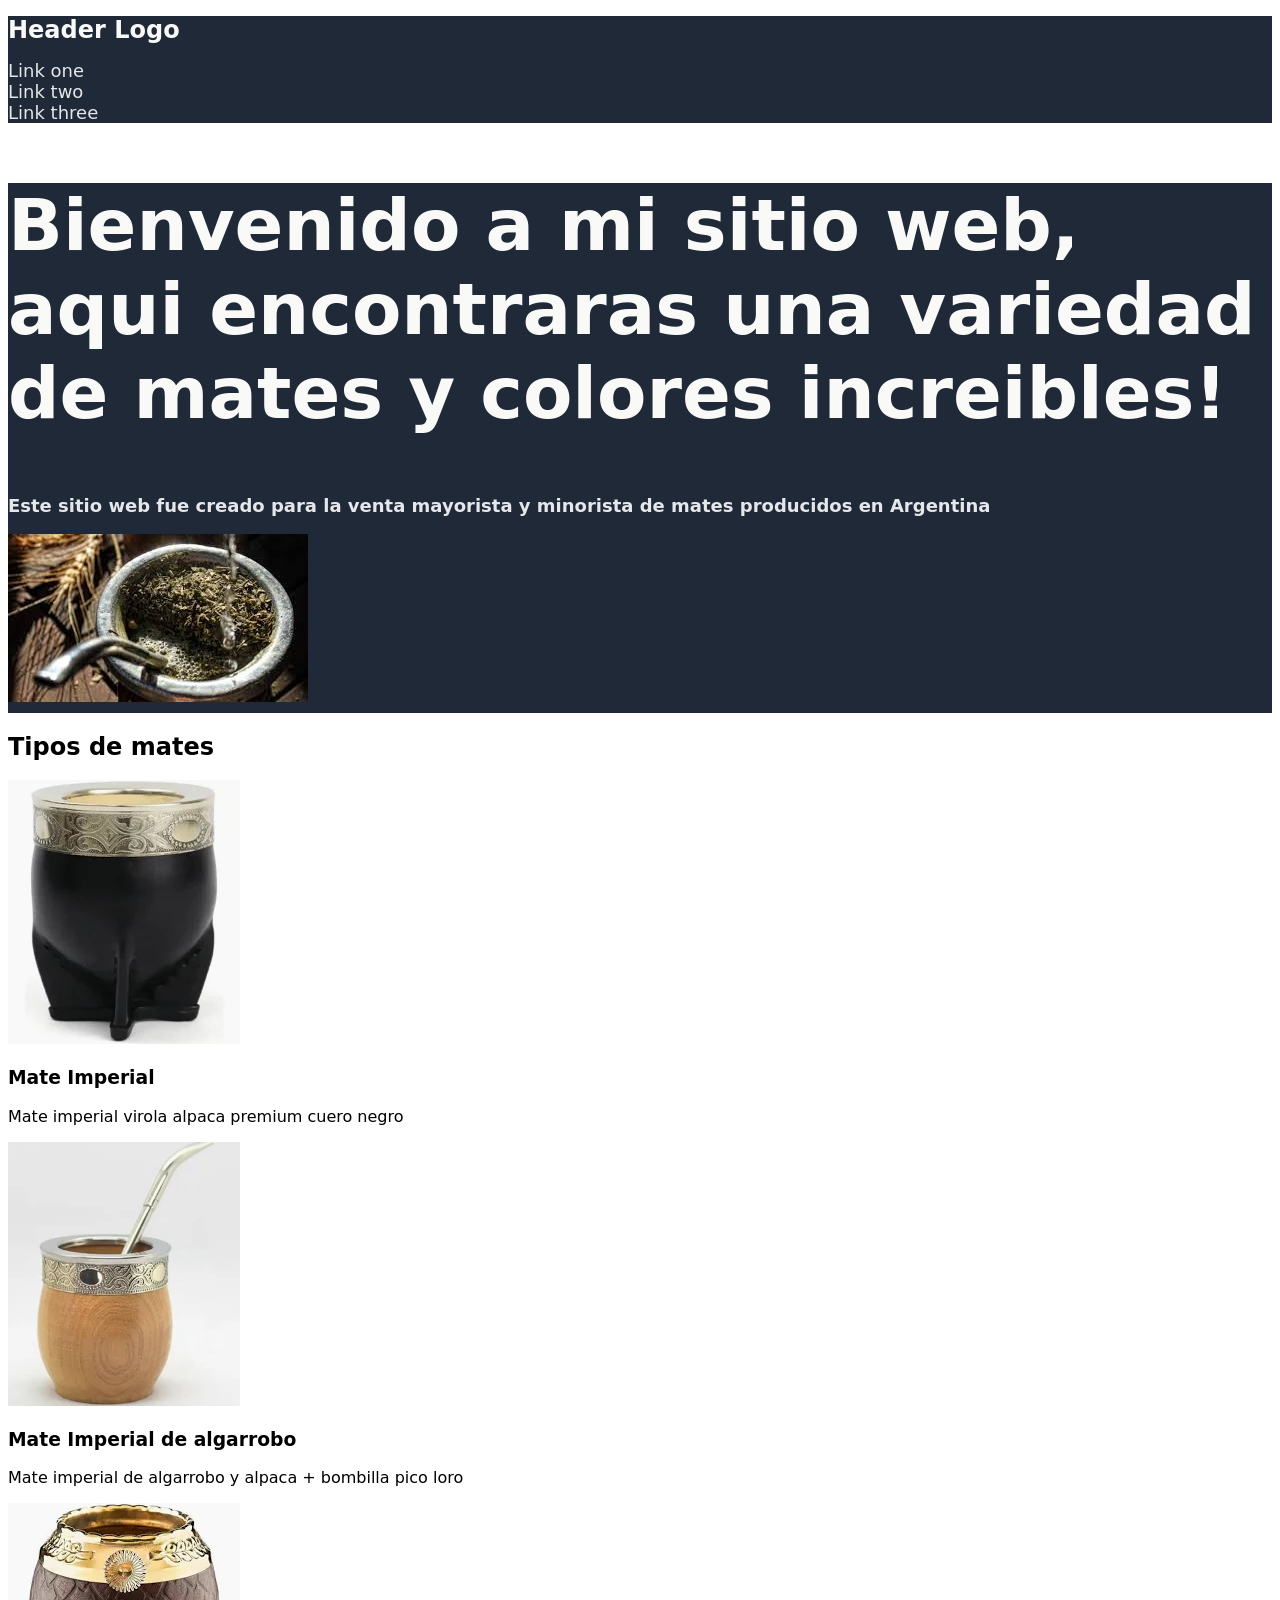
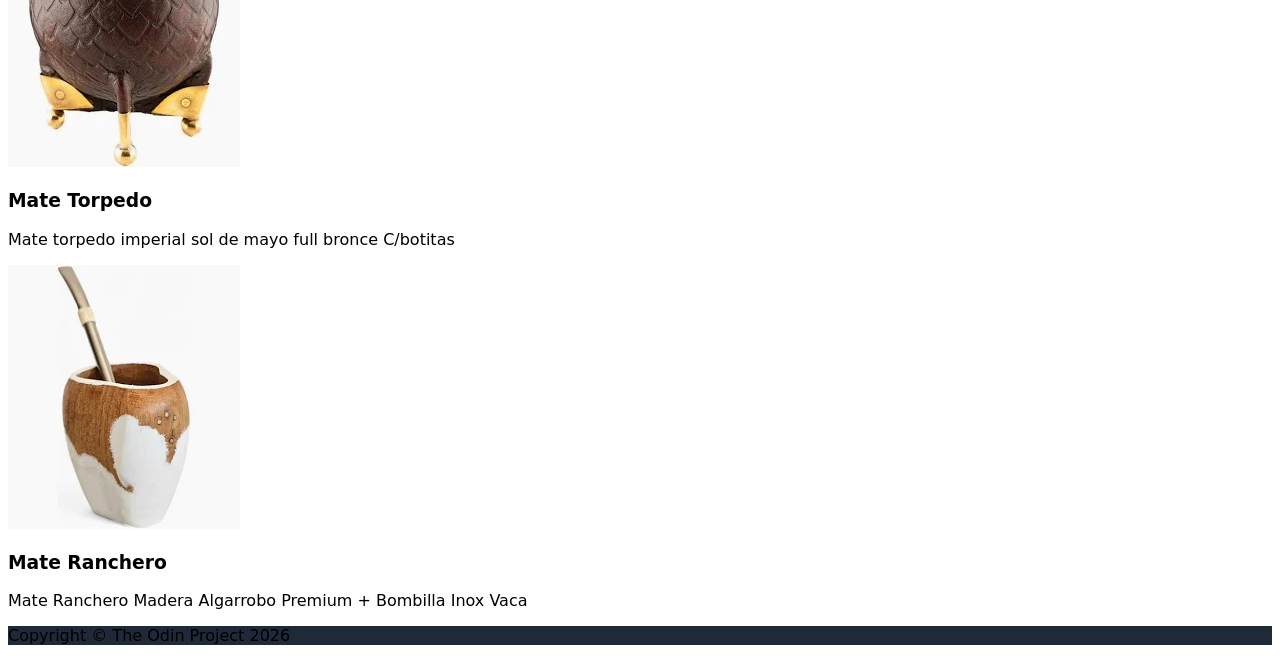
==== index.html @ 1639c1ce "modyfi the footer content" ====
<!DOCTYPE html>
<html lang="en">
<head>
    <meta charset="UTF-8">
    <meta name="viewport" content="width=device-width, initial-scale=1.0">
    <title>Index</title>
    <link rel="stylesheet" href="css/style.css">
</head>
<body>

    <header>
        <h1 class="logo">Header Logo</h1>

        <nav> <a href="http://link_one.html">Link one </a> </nav>
        <nav> <a href="http://link_two.html">Link two </a> </nav>
        <nav> <a href="http://link_three.html">Link three </a> </nav>

    </header>

    <main>
        <section class="hero">
            <h1>Bienvenido a mi sitio web, aqui encontraras una variedad de mates y colores increibles!</h1>

            <p>Este sitio web fue creado para la venta mayorista y minorista de mates producidos en Argentina</p>

            <img src="img/Logo_mate.jpeg" alt="Logo Mate">
        </section>

        <section class="mates">
            
            <h2>Tipos de mates</h2>

            <article class="mate">
                <img src="img/mate_imperial.webp" alt="Mate imperial">
                
                <h3>Mate Imperial </h3>

                <p>Mate imperial virola alpaca premium cuero negro</p>

                           
            </article>

            <article class="mate">
                <img src="img/mate_imperial_algarrobo.webp" alt="Mate imperial"> 

                <h3>Mate Imperial de algarrobo</h3>

                <p>Mate imperial de algarrobo y alpaca + bombilla pico loro</p>

                          
            </article>

            <article class="mate">
                <img src="img/mate_torpedo.webp" alt="Mate torpedo">

                <h3>Mate Torpedo</h3>

                <p>Mate torpedo imperial sol de mayo full bronce C/botitas</p>
           
            </article>

            <article class="mate">
                <img src="img/mate_ranchero.webp" alt="Mate ranchero">

                <h3>Mate Ranchero</h3>

                <p>Mate Ranchero Madera Algarrobo Premium + Bombilla Inox Vaca</p>

                          
            </article>
        </section>

        <aside>
            <p></p>
        </aside>
    </main>
    
    <footer>
        <div>
            <p> Copyright &copy; The Odin Project 2026</p>
        </div>
  </footer>
</body>
</html>
---- css/style.css ----
body {
    font-family: system-ui, -apple-system, BlinkMacSystemFont, 'Segoe UI', Roboto, Oxygen, Ubuntu, Cantarell, 'Open Sans', 'Helvetica Neue', sans-serif;
}

header, footer {
    background-color: #1f2937;
}

.logo {
    font-size: 24px;
    color: #F9FAF8;
}

nav, a {
    text-decoration: none;
    font-size: 18px;
    color: #E5E7EB;
}

main {
    background-color: #ffffff;
}

.hero {
    background-color: #1f2937;
    font-size: 48px;
    color: #F9FAF8;
    font-weight:900;
}

.hero p {
font-size: 18px;
color: #E5E7EB;
}



aside {
    background-color: #E5E7EB;
}
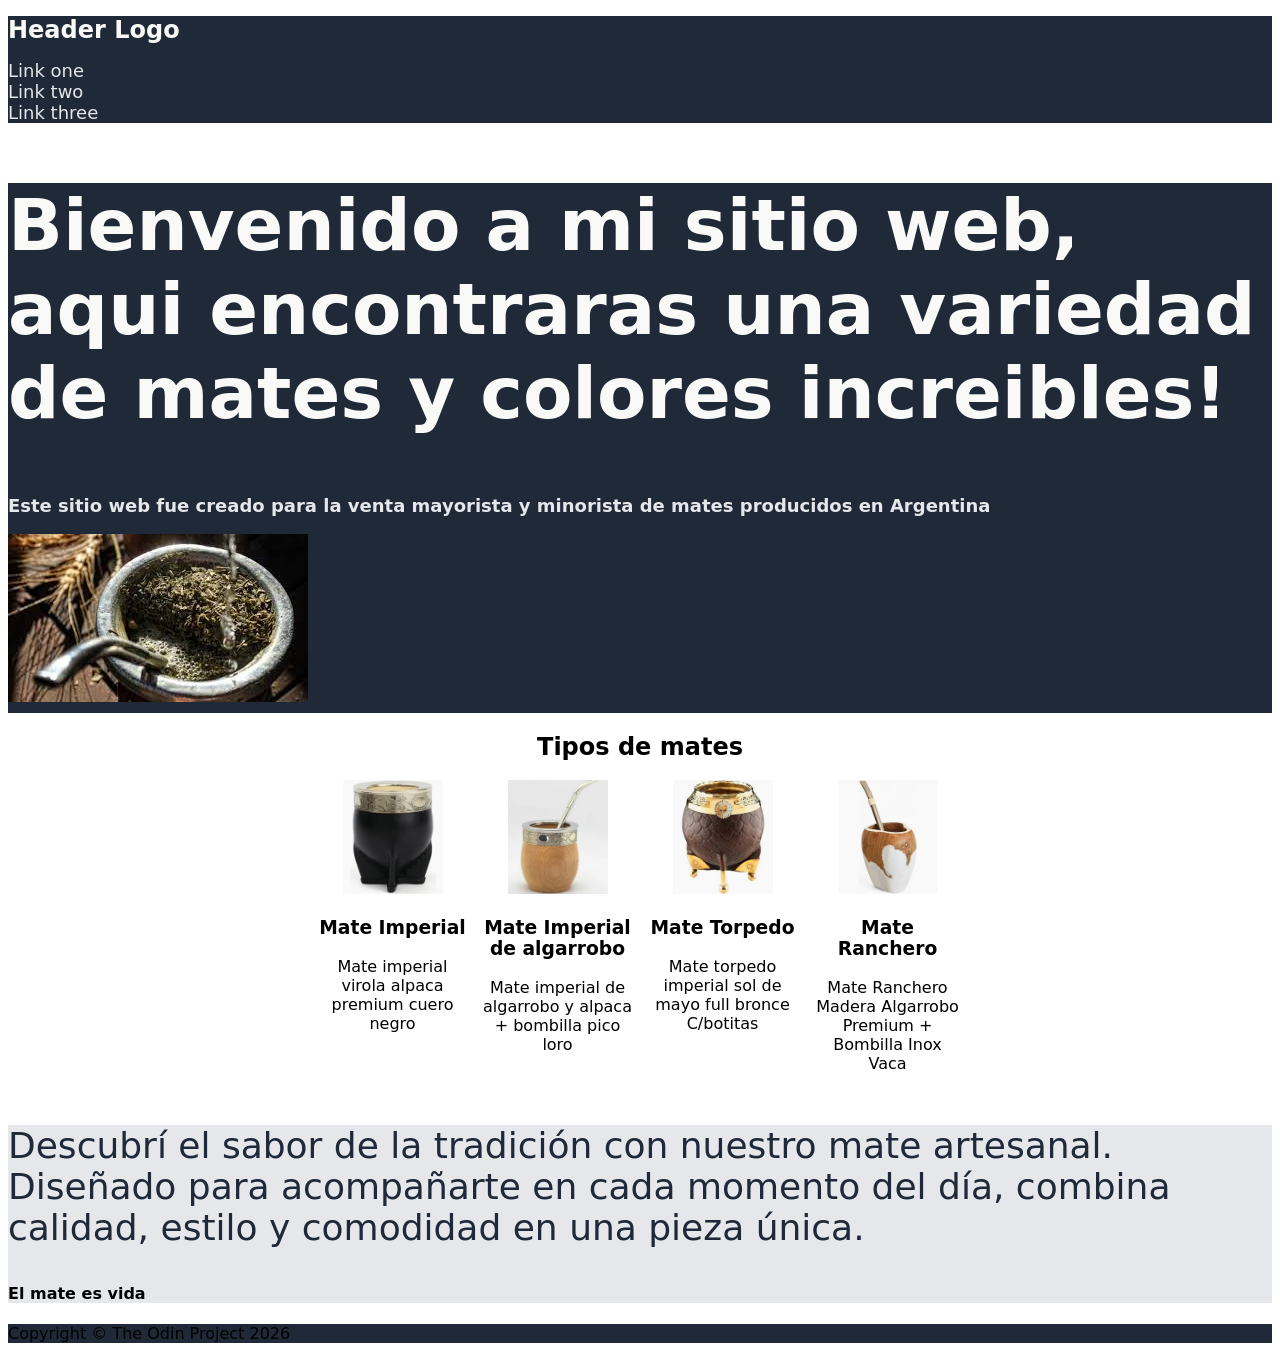
==== commit 7fa5eeb0: "Center product cards and adjust spacing" ====
--- a/index.html
+++ b/index.html
@@ -28,7 +28,9 @@
 
         <section class="mates">
             
-            <h2>Tipos de mates</h2>
+            <h2 id="title_mates">Tipos de mates</h2>
+
+            <div class="contenedor_mates">
 
             <article class="mate">
                 <img src="img/mate_imperial.webp" alt="Mate imperial">
@@ -68,11 +70,15 @@
 
                           
             </article>
+            </div>
         </section>
 
         <aside>
-            <p></p>
+            <p id="p_aside">Descubrí el sabor de la tradición con nuestro mate artesanal. Diseñado para acompañarte en cada momento del día, combina calidad, estilo y comodidad en una pieza única.</p>
+            <h4>El mate es vida</h4>
         </aside>
+
+        
     </main>
     
     <footer>
--- a/css/style.css
+++ b/css/style.css
@@ -21,6 +21,16 @@
     background-color: #ffffff;
 }
 
+aside {
+    background-color: #E5E7EB;
+}
+
+#p_aside {
+    font-size: 36px;
+    color: #1f2937;
+    font-weight: 300;
+}
+
 .hero {
     background-color: #1f2937;
     font-size: 48px;
@@ -37,4 +47,24 @@
 
 aside {
     background-color: #E5E7EB;
+}
+
+#title_mates {
+    text-align: center;
+}
+
+.contenedor_mates {
+    display: flex;
+    gap: 15px;
+    justify-content: center;
+}
+
+.mate {
+    width: 150px;            /* ancho de cada bloque */
+    text-align: center;      /* centra texto e imagen */
+}
+
+.mate img {
+    width: 100px;
+    height: auto;
 }
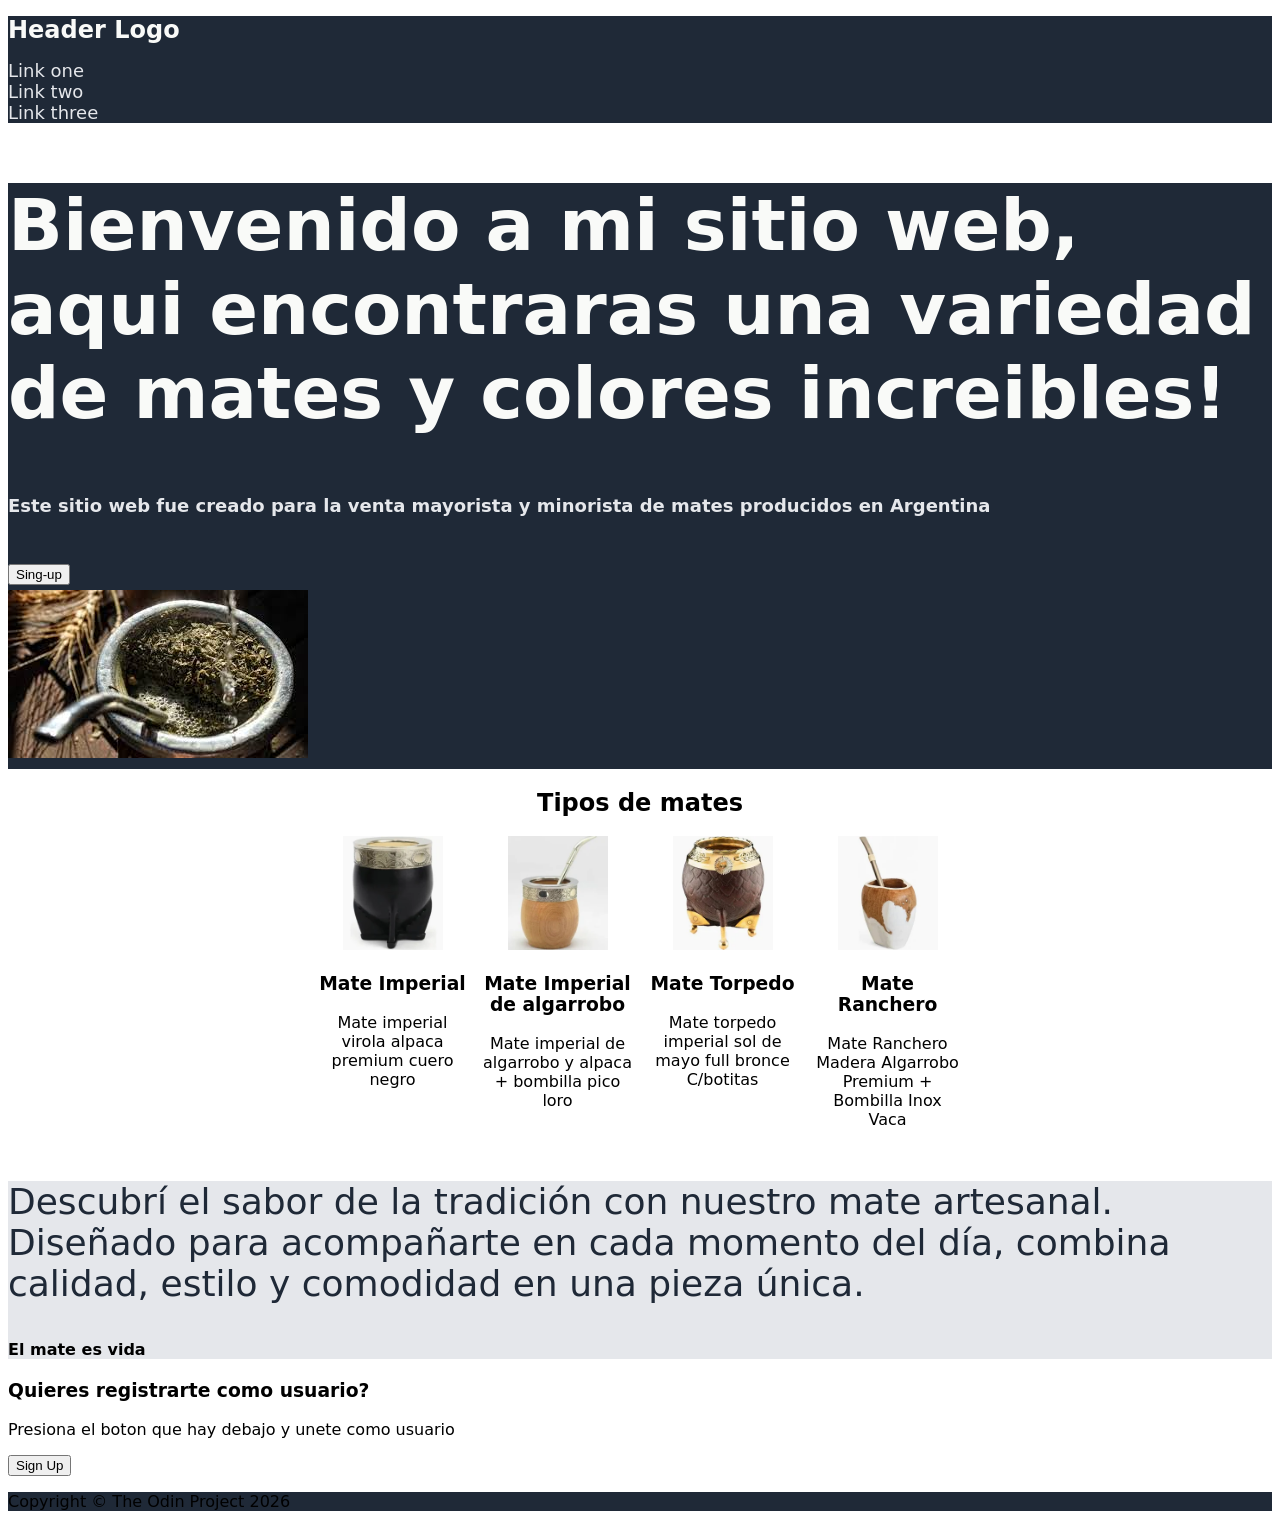
==== commit f09dfaed: "Add sign up buttons and structure section" ====
--- a/index.html
+++ b/index.html
@@ -18,12 +18,21 @@
     </header>
 
     <main>
+        
         <section class="hero">
-            <h1>Bienvenido a mi sitio web, aqui encontraras una variedad de mates y colores increibles!</h1>
 
-            <p>Este sitio web fue creado para la venta mayorista y minorista de mates producidos en Argentina</p>
+                <div class="hero_text">
+                    <h1>Bienvenido a mi sitio web, aqui encontraras una variedad de mates y colores increibles!</h1>
 
-            <img src="img/Logo_mate.jpeg" alt="Logo Mate">
+                    <p>Este sitio web fue creado para la venta mayorista y minorista de mates producidos en Argentina</p>
+
+                    <button>Sing-up</button>
+                </div>
+
+                <div id="hero_img">
+                    <img src="img/Logo_mate.jpeg" alt="Logo Mate">
+                </div>
+
         </section>
 
         <section class="mates">
@@ -78,6 +87,18 @@
             <h4>El mate es vida</h4>
         </aside>
 
+        <section class="llamado_accion">
+
+            <div class="texto_accion">
+                <h3>Quieres registrarte como usuario?</h3>
+
+                <p>Presiona el boton que hay debajo y unete como usuario</p>
+            </div>
+
+            <button>Sign Up</button>
+
+        </section>
+
         
     </main>
     
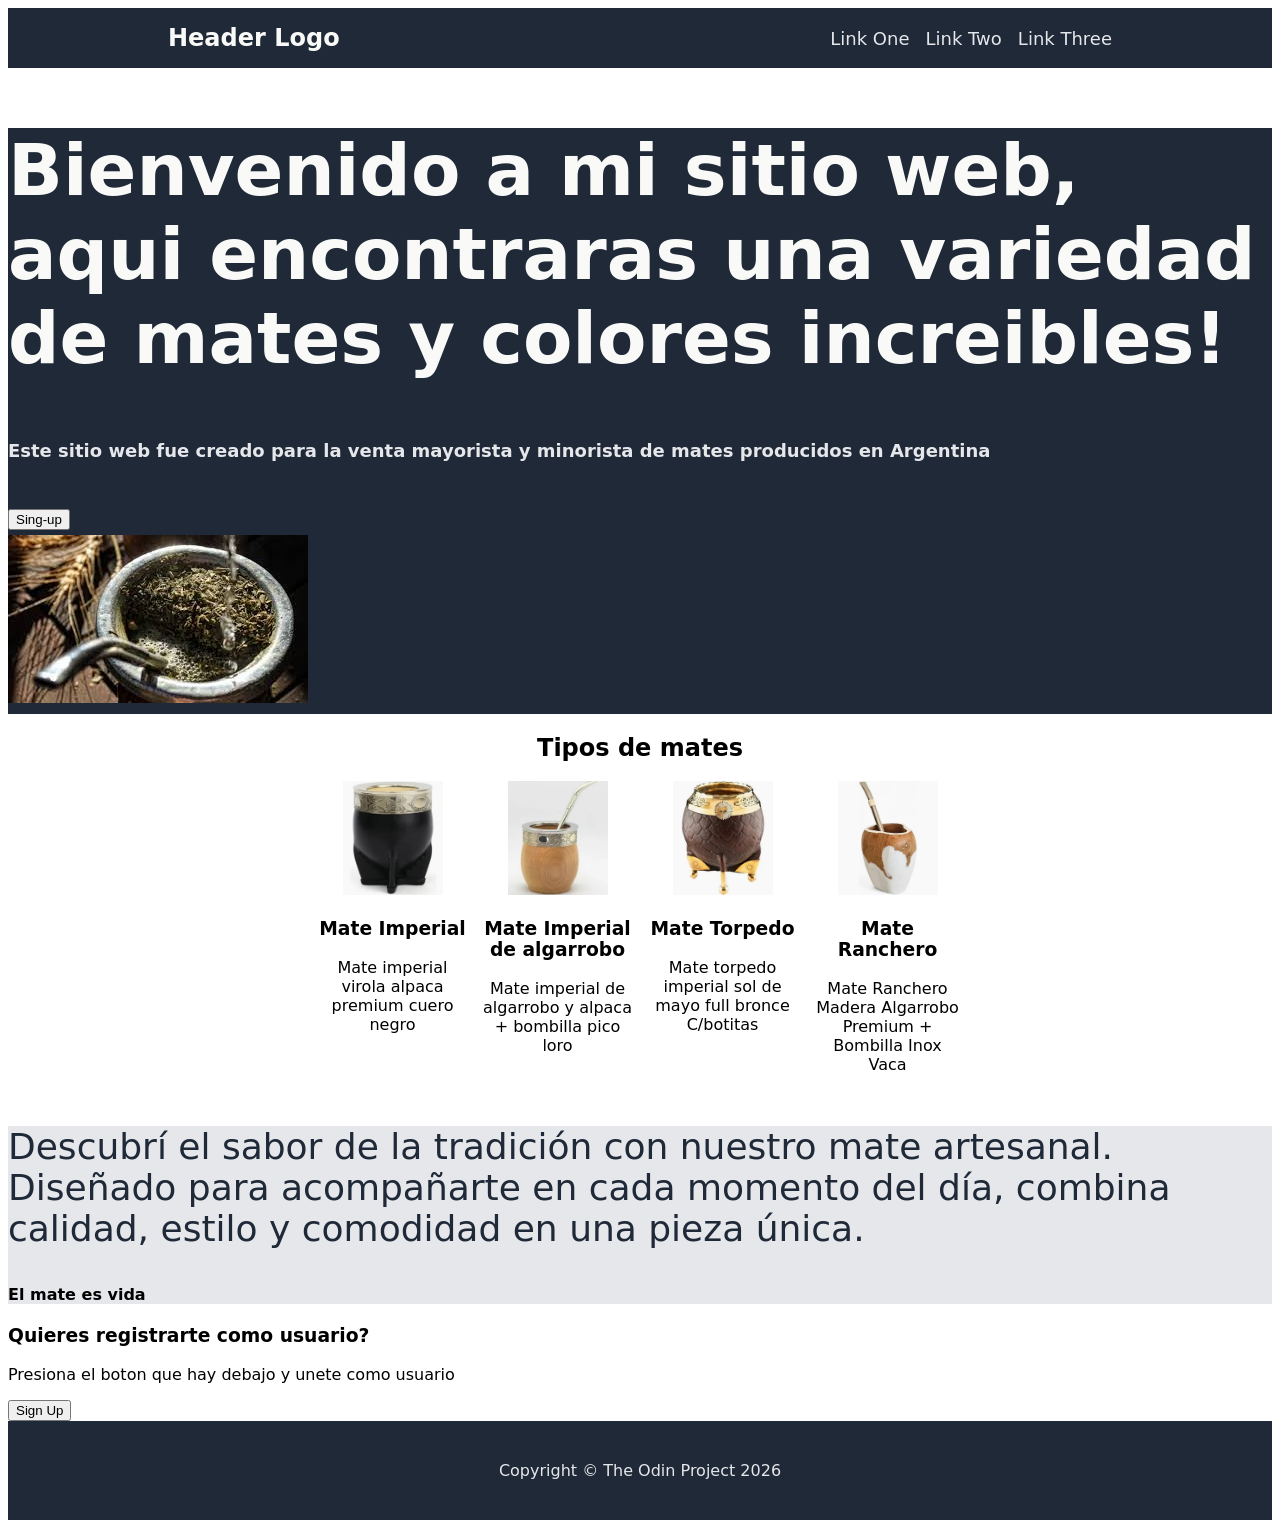
==== commit 84d04cc8: "Update navigation structure and header styles" ====
--- a/index.html
+++ b/index.html
@@ -10,11 +10,14 @@
 
     <header>
         <h1 class="logo">Header Logo</h1>
-
-        <nav> <a href="http://link_one.html">Link one </a> </nav>
-        <nav> <a href="http://link_two.html">Link two </a> </nav>
-        <nav> <a href="http://link_three.html">Link three </a> </nav>
-
+        
+        <nav>
+            <ul>
+                <li><a href="link_one.html"> Link One</a></li>
+                <li><a href="link_two.html"> Link Two</a></li>
+                <li><a href="link_three.html"> Link Three</a></li>
+            </ul>
+        </nav>
     </header>
 
     <main>
--- a/css/style.css
+++ b/css/style.css
@@ -2,8 +2,18 @@
     font-family: system-ui, -apple-system, BlinkMacSystemFont, 'Segoe UI', Roboto, Oxygen, Ubuntu, Cantarell, 'Open Sans', 'Helvetica Neue', sans-serif;
 }
 
-header, footer {
+header {
     background-color: #1f2937;
+    display: flex;
+    justify-content: space-between;
+    align-items: center;
+    padding: 0 10rem;
+}
+
+header ul {
+    display: flex;
+    gap: 1rem;
+    list-style: none;
 }
 
 .logo {
@@ -67,4 +77,11 @@
 .mate img {
     width: 100px;
     height: auto;
+}
+
+footer {
+    background-color: #1f2937;
+    color: #E5E7EB;
+    padding: 1.5rem 0;
+    text-align: center;
 }
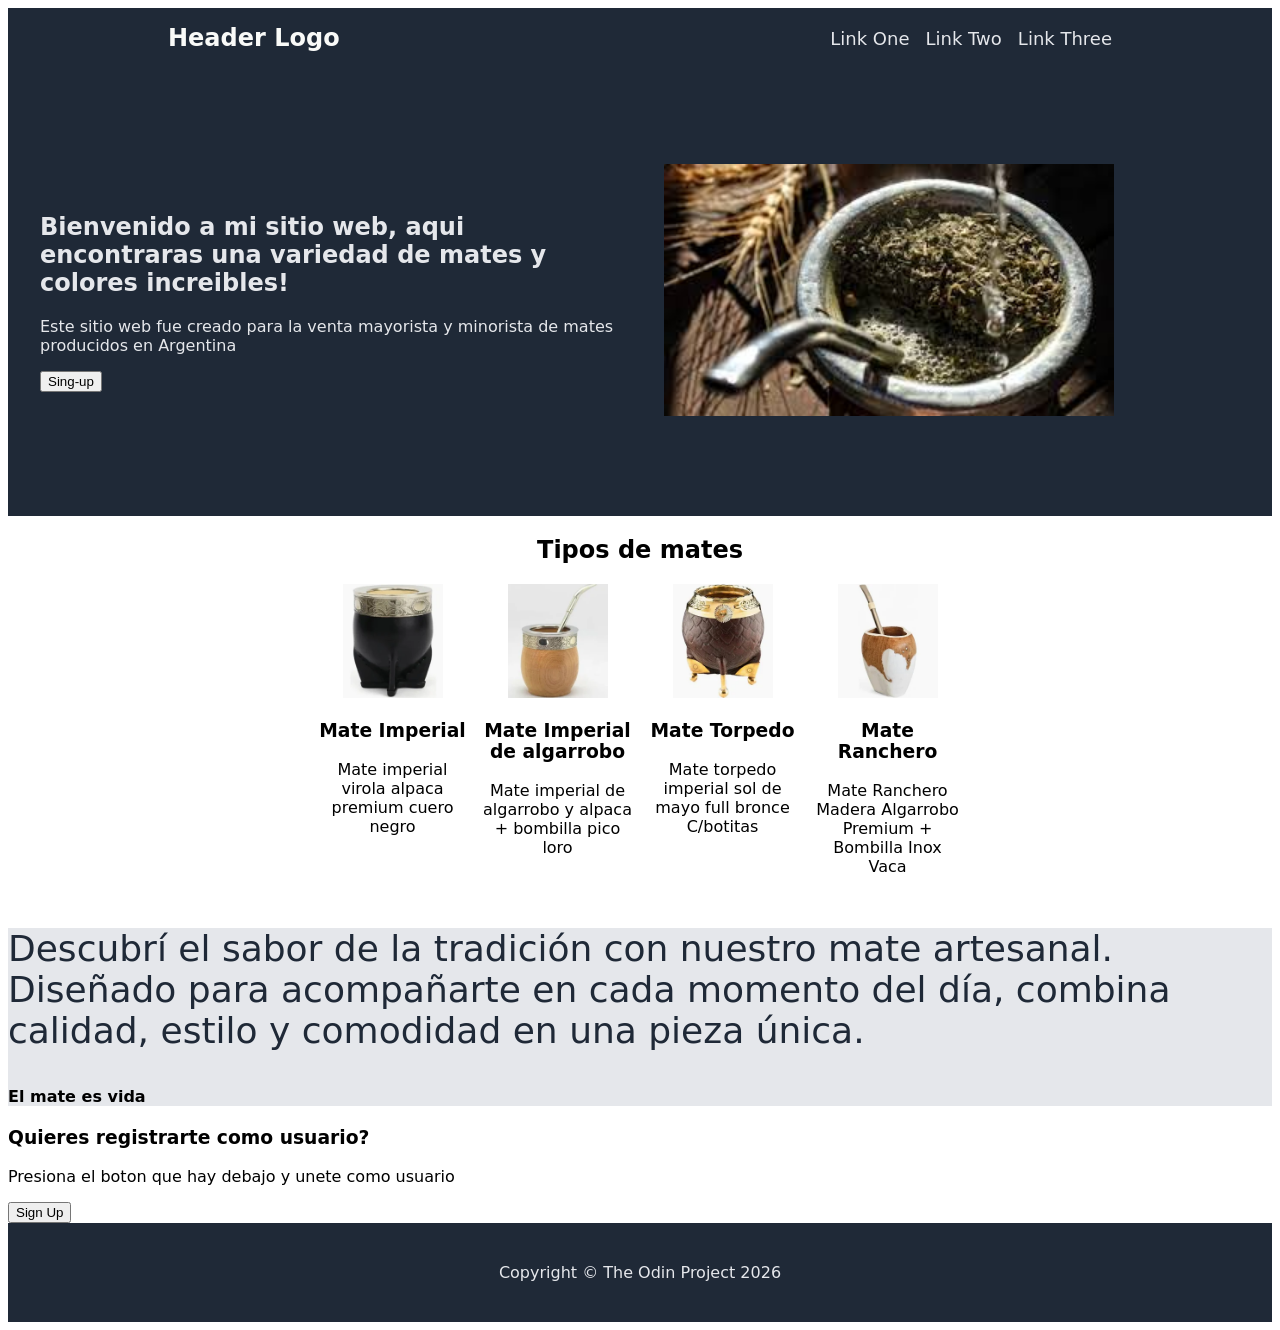
==== commit d1de2edf: "Refactor hero structure and update styles~" ====
--- a/index.html
+++ b/index.html
@@ -24,6 +24,8 @@
         
         <section class="hero">
 
+            <div class="hero_content">
+
                 <div class="hero_text">
                     <h1>Bienvenido a mi sitio web, aqui encontraras una variedad de mates y colores increibles!</h1>
 
@@ -32,9 +34,11 @@
                     <button>Sing-up</button>
                 </div>
 
-                <div id="hero_img">
+                <div class="hero_img">
                     <img src="img/Logo_mate.jpeg" alt="Logo Mate">
                 </div>
+
+            </div>
 
         </section>
 
--- a/css/style.css
+++ b/css/style.css
@@ -27,6 +27,38 @@
     color: #E5E7EB;
 }
 
+.hero {
+    background-color: #1F2937;
+    color: #E5E7EB;
+}
+
+.hero_content {
+    display: flex;
+    justify-content: space-between;
+    align-items: center;
+
+    max-width: 1200px;
+    margin: 0 auto;
+
+    gap: 3rem;
+
+    padding: 6rem 0;
+}
+
+.hero_text {
+    flex: 1;
+}
+
+.hero_img {
+    flex: 1;
+}
+
+.hero_img img {
+    width: 100%;
+    max-width: 450px;
+    height: auto;
+}
+
 main {
     background-color: #ffffff;
 }
@@ -39,24 +71,6 @@
     font-size: 36px;
     color: #1f2937;
     font-weight: 300;
-}
-
-.hero {
-    background-color: #1f2937;
-    font-size: 48px;
-    color: #F9FAF8;
-    font-weight:900;
-}
-
-.hero p {
-font-size: 18px;
-color: #E5E7EB;
-}
-
-
-
-aside {
-    background-color: #E5E7EB;
 }
 
 #title_mates {
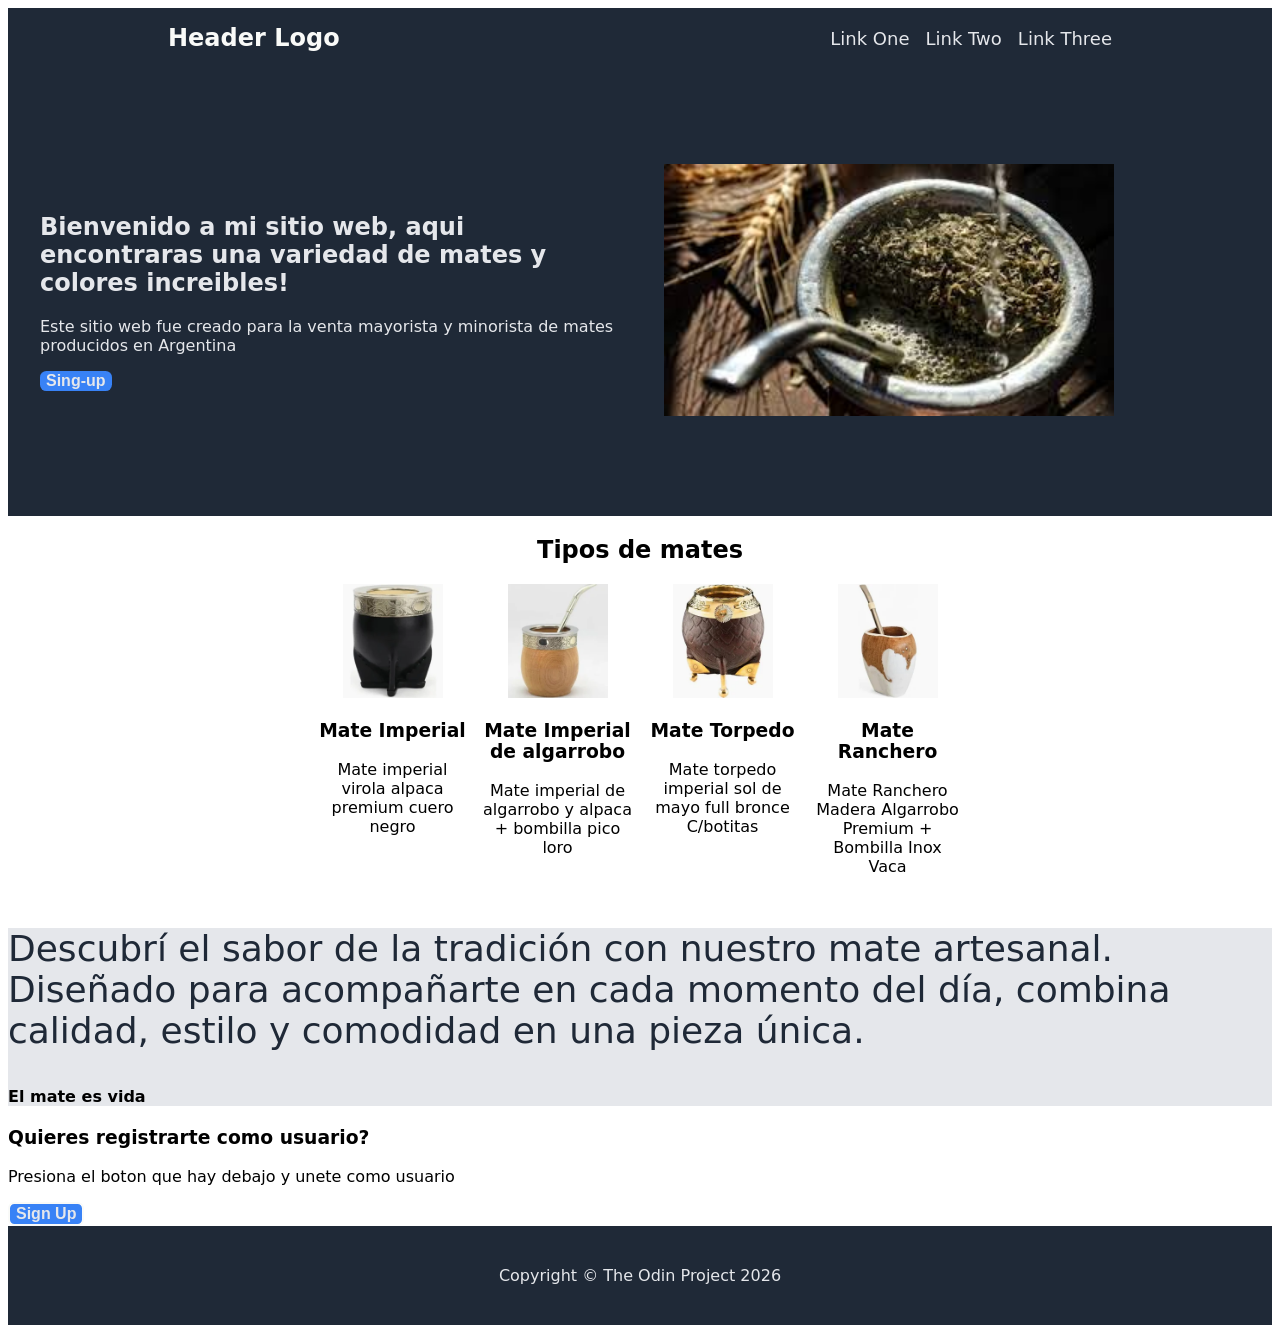
==== commit 368eabf3: "Add style to the buttons" ====
--- a/index.html
+++ b/index.html
@@ -31,7 +31,7 @@
 
                     <p>Este sitio web fue creado para la venta mayorista y minorista de mates producidos en Argentina</p>
 
-                    <button>Sing-up</button>
+                    <button id="button_one">Sing-up</button>
                 </div>
 
                 <div class="hero_img">
@@ -102,7 +102,7 @@
                 <p>Presiona el boton que hay debajo y unete como usuario</p>
             </div>
 
-            <button>Sign Up</button>
+            <button id="button_two">Sign Up</button>
 
         </section>
 
--- a/css/style.css
+++ b/css/style.css
@@ -47,6 +47,29 @@
 
 .hero_text {
     flex: 1;
+}
+
+button:hover{
+    box-shadow: 0 0.1rem 0.4rem rgb(3, 6, 172);
+    cursor: pointer;
+}
+
+#button_one {
+    background-color: #3882F6;
+    color: #E5E7EB;
+    font-size: 1rem;
+    font-weight: bold;
+    border: none;
+    border-radius: 0.4rem;
+}
+
+#button_two {
+    background-color: #3882F6;
+    color: #E5E7EB;
+    font-size: 1rem;
+    font-weight: bold;
+    border: 2px solid #F9FAF8;
+    border-radius: 0.4rem;
 }
 
 .hero_img {
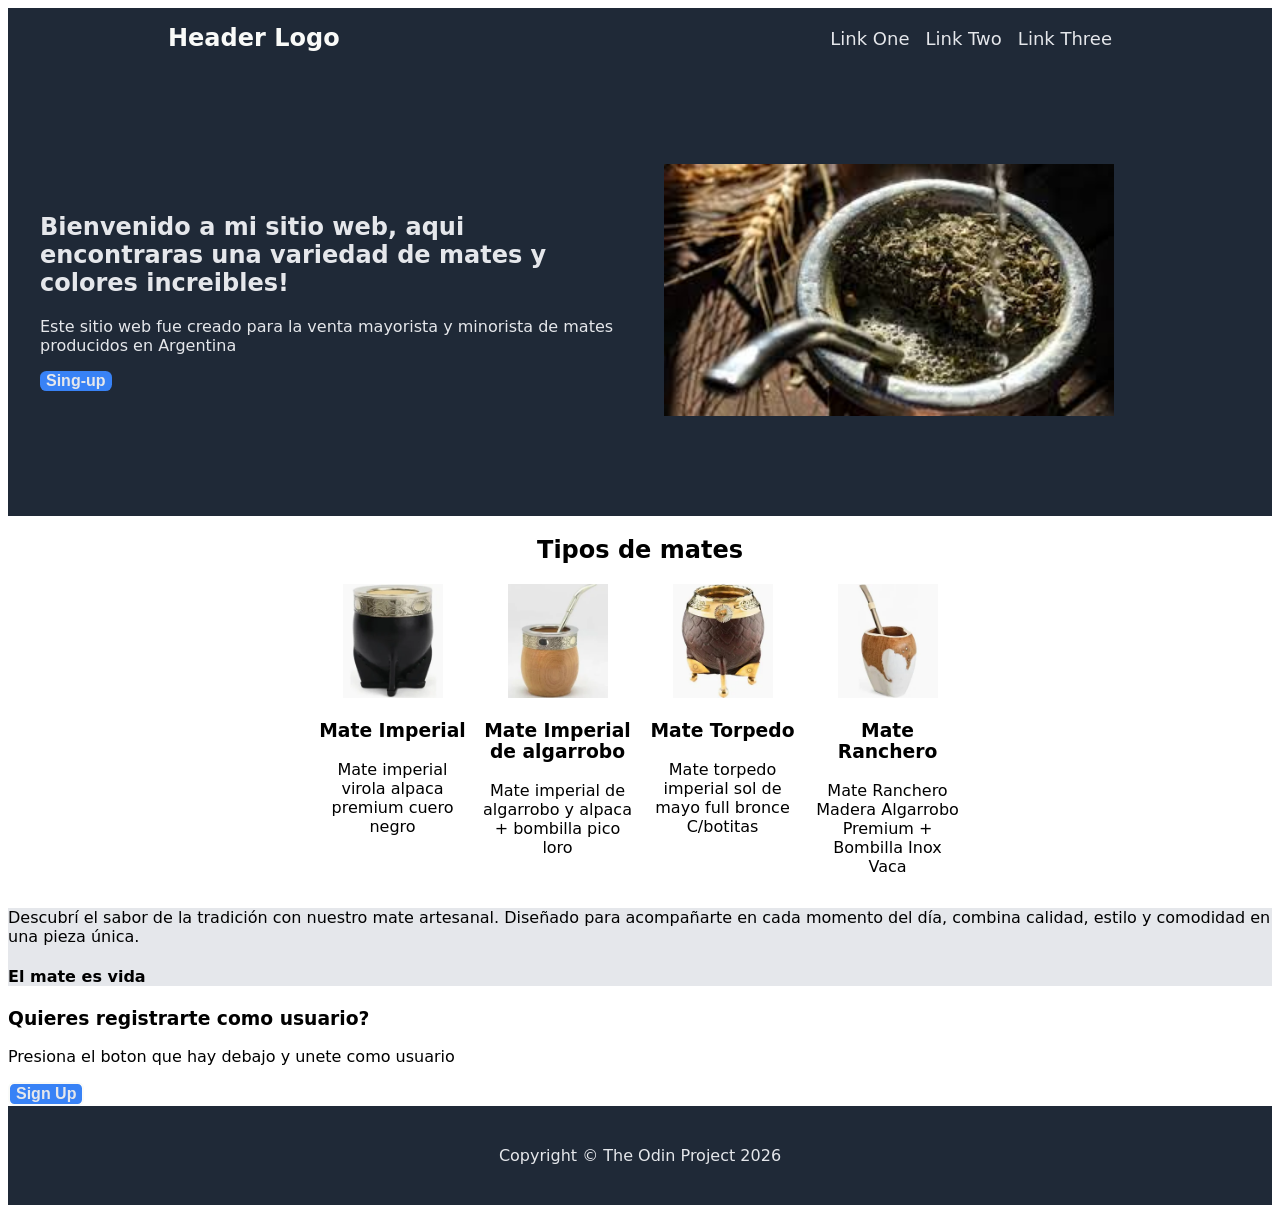
==== commit d84ccc51: "Add Roboto font links" ====
--- a/index.html
+++ b/index.html
@@ -4,6 +4,11 @@
     <meta charset="UTF-8">
     <meta name="viewport" content="width=device-width, initial-scale=1.0">
     <title>Index</title>
+
+    <link rel="preconnect" href="https://fonts.googleapis.com">
+    <link rel="preconnect" href="https://fonts.gstatic.com" crossorigin>
+    <link href="https://fonts.googleapis.com/css2?family=Roboto:wght@300;400;700&display=swap" rel="stylesheet">
+
     <link rel="stylesheet" href="css/style.css">
 </head>
 <body>
@@ -90,7 +95,8 @@
         </section>
 
         <aside>
-            <p id="p_aside">Descubrí el sabor de la tradición con nuestro mate artesanal. Diseñado para acompañarte en cada momento del día, combina calidad, estilo y comodidad en una pieza única.</p>
+            <p>Descubrí el sabor de la tradición con nuestro mate artesanal. Diseñado para acompañarte en cada momento del día, combina calidad, estilo y comodidad en una pieza única.</p>
+         
             <h4>El mate es vida</h4>
         </aside>
 
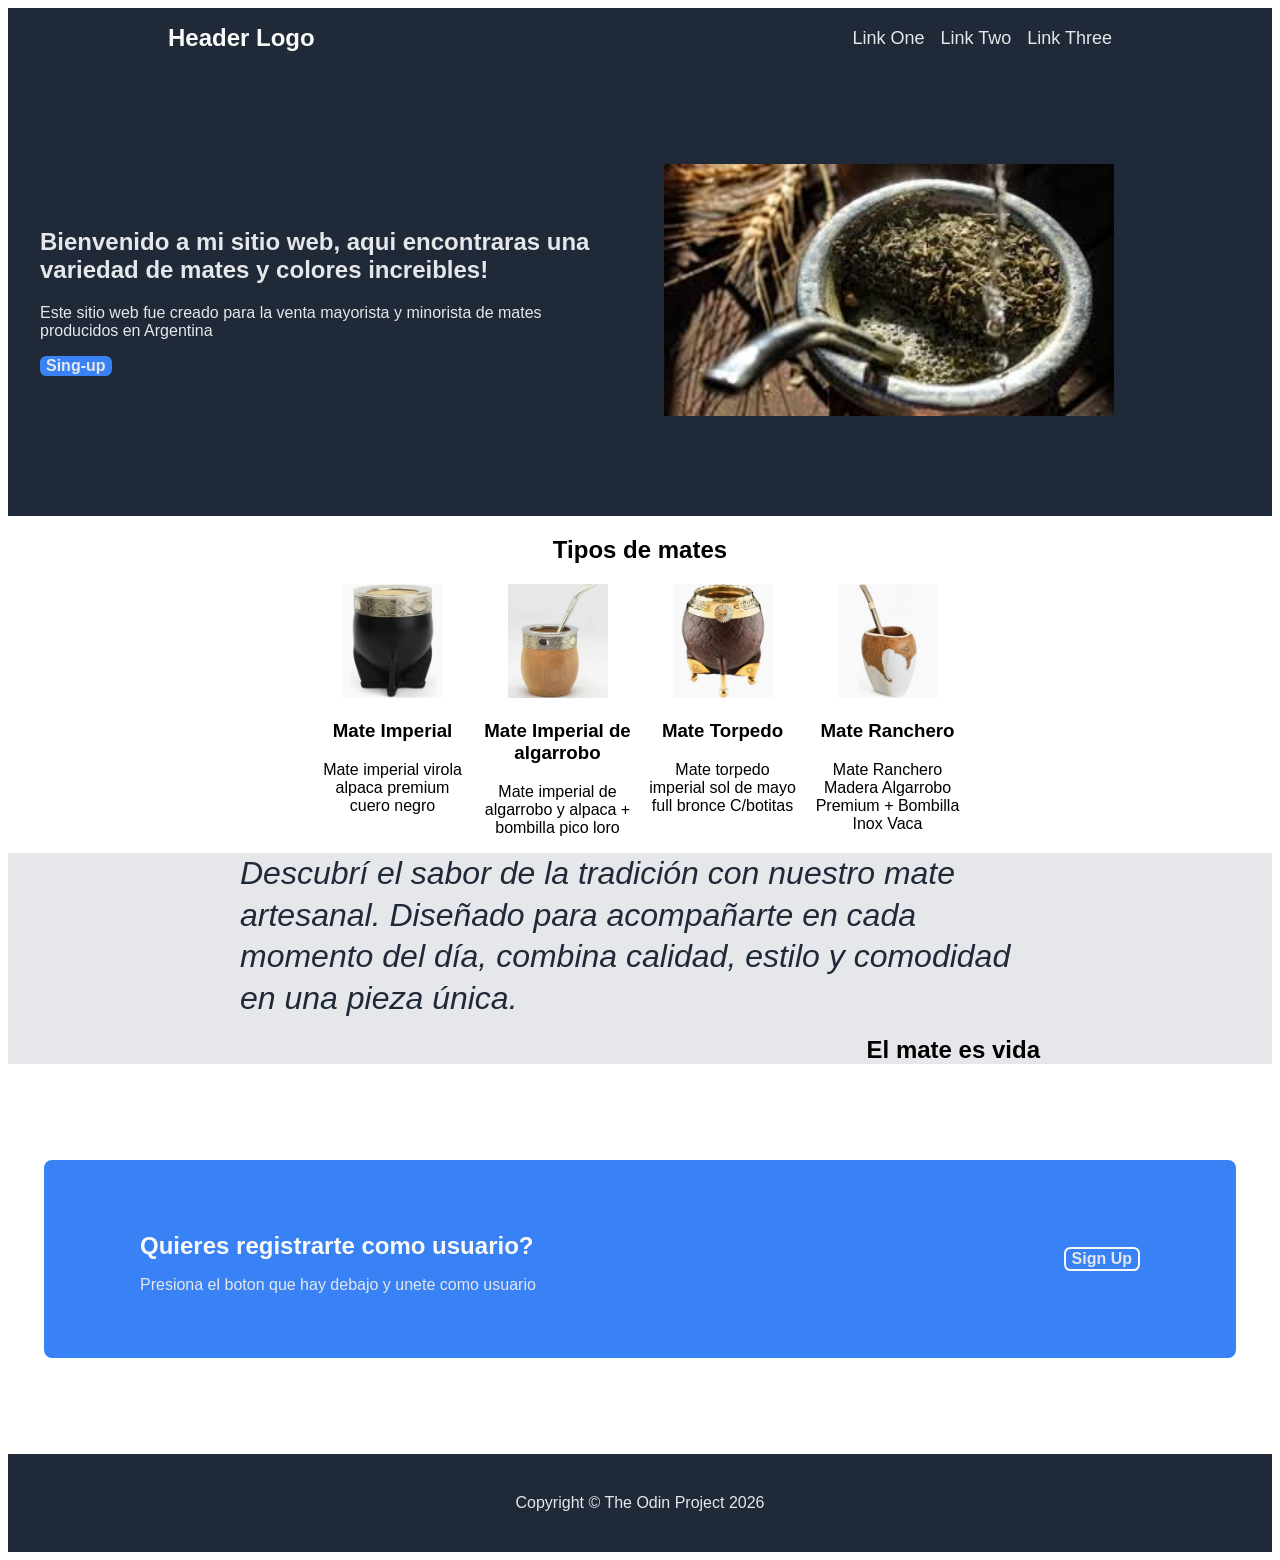
==== commit 4aaf8b05: "Style call to action section and update button classes" ====
--- a/index.html
+++ b/index.html
@@ -36,7 +36,7 @@
 
                     <p>Este sitio web fue creado para la venta mayorista y minorista de mates producidos en Argentina</p>
 
-                    <button id="button_one">Sing-up</button>
+                    <button class="button_one">Sing-up</button>
                 </div>
 
                 <div class="hero_img">
@@ -108,7 +108,7 @@
                 <p>Presiona el boton que hay debajo y unete como usuario</p>
             </div>
 
-            <button id="button_two">Sign Up</button>
+            <button class="button_two">Sign Up</button>
 
         </section>
 
--- a/css/style.css
+++ b/css/style.css
@@ -1,5 +1,5 @@
 body {
-    font-family: system-ui, -apple-system, BlinkMacSystemFont, 'Segoe UI', Roboto, Oxygen, Ubuntu, Cantarell, 'Open Sans', 'Helvetica Neue', sans-serif;
+   font-family: "Roboto", sans-serif;
 }
 
 header {
@@ -54,7 +54,7 @@
     cursor: pointer;
 }
 
-#button_one {
+.button_one {
     background-color: #3882F6;
     color: #E5E7EB;
     font-size: 1rem;
@@ -63,7 +63,7 @@
     border-radius: 0.4rem;
 }
 
-#button_two {
+.button_two {
     background-color: #3882F6;
     color: #E5E7EB;
     font-size: 1rem;
@@ -90,10 +90,22 @@
     background-color: #E5E7EB;
 }
 
-#p_aside {
-    font-size: 36px;
+aside p {
     color: #1f2937;
-    font-weight: 300;
+    max-width: 800px;
+    margin: 0 auto;
+    font-size: 2rem;
+    font-style: italic;
+    font-weight: 100;
+    line-height: 1.3;
+}
+
+aside h4 {
+    max-width: 800px;
+    margin: 1rem auto 0;
+    font-size: 1.5rem;
+    font-weight: bold;
+    text-align: right;
 }
 
 #title_mates {
@@ -116,6 +128,35 @@
     height: auto;
 }
 
+.llamado_accion {
+    display: flex;                  /* Texto y botón en una fila */
+    justify-content: space-between; /* Los separa */
+    align-items: center;            /* Centra verticalmente */
+
+    max-width: 1000px;              /* Limita el ancho */
+    margin: 6rem auto;              /* Centra la sección */
+
+    padding: 3rem 6rem;             /* Espaciado interno */
+
+    background-color: #3882F6;      /* Azul característico */
+    border-radius: 0.5rem;          /* Bordes redondeados */
+}
+
+.texto_accion h3 {
+    color: #F9FAF8;
+
+    font-size: 1.5rem;
+    font-weight: bold;
+
+    margin-bottom: 0.3rem;
+}
+
+.texto_accion p {
+    color: #E5E7EB;
+
+    font-size: 1rem;
+}
+
 footer {
     background-color: #1f2937;
     color: #E5E7EB;
